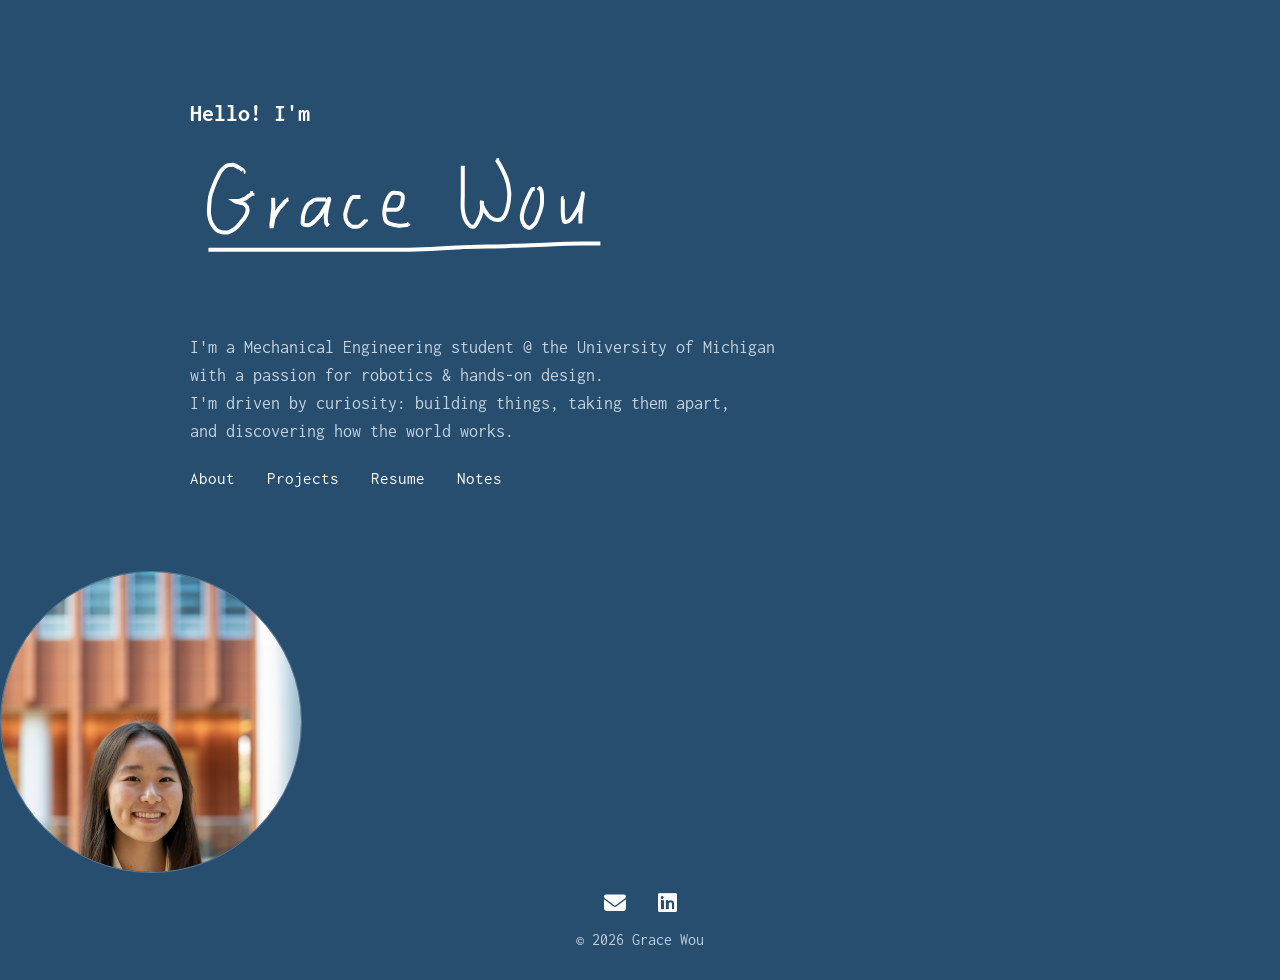
==== index.html @ b34b82ef "Update index.html" ====
<!DOCTYPE html>
<html lang="en">
<head>
  <meta charset="UTF-8">
  <meta name="viewport" content="width=device-width, initial-scale=1">
  <title>Grace Wou</title>
  <link rel="stylesheet" href="https://fonts.googleapis.com/css?family=Inconsolata">
  <link rel="stylesheet" href="https://cdnjs.cloudflare.com/ajax/libs/font-awesome/6.5.1/css/all.min.css">
  <link rel="stylesheet" href="style.css">
  <script>
  const navType = performance.getEntriesByType('navigation')[0]?.type;
  if (navType === 'reload') {
    sessionStorage.removeItem('introPlayed');
  }
  if (sessionStorage.getItem('introPlayed')) {
    document.documentElement.classList.add('skip-intro');
  }
</script>
  <link rel="icon" type="image/png" href="icon.png">
</head>
<body>

<div class="fade-content">

  <section class="page-section">

    <h1 class="typewriter" id="typewriter">Hello! I'm</h1>

<div class="hero-name" id="signature">
  <svg width="650" height="310" viewBox="40 30 650 310" xmlns="http://www.w3.org/2000/svg">
    <g>
      <path stroke-width="5" d="m381,56c0,1 0,2 0,5c0,4 0,8 0,13c0,6 0,12 0,18c0,6 -0.59122,13.0292 0,19c0.50244,5.0742 1.75531,10.132 4,14c1.80972,3.11848 3.85272,5.1731 5,6c1.814,1.30745 4.07611,1.38268 5,1c2.61313,-1.08239 3.19028,-3.88152 5,-7c2.24469,-3.868 3.49347,-6.87856 4,-10c0.32037,-1.97417 1,-4 1,-6c0,-2 0,-4 0,-6c0,-1 0,-2 0,-3c0,0 -0.68927,2.08025 0,5c1.0275,4.3525 4.11215,7.9183 7,12c2.08246,2.94335 5,5 8,6c3,1 7.21167,1.28588 10,-1c3.28101,-2.68979 5.47546,-7.86194 7,-14c1.46625,-5.9034 2.49622,-12.01761 2,-19c-0.50125,-7.05328 -2.35724,-15.25406 -5,-21c-2.43649,-5.2975 -4.75531,-10.132 -7,-14c-1.80972,-3.11848 -3,-4 -3,-5l-1,0" id="svg_15" stroke="#ffffff" fill="none"/>
      <path stroke-width="5" d="m471,85c0,0 -1,0 -1,0c-1,0 -1.07611,-0.38268 -2,0c-1.30655,0.5412 -2.32144,3.80901 -4,7c-2.50705,4.76599 -4.44839,9.80565 -6,14c-1.43048,3.867 -2.49347,7.87856 -3,11c-0.32037,1.97417 -0.32037,4.02583 0,6c0.50653,3.12144 1.69254,5.186 3,7c0.8269,1.14727 2.69345,2.4588 4,3c1.84775,0.76537 2.85272,0.8269 4,0c1.814,-1.30745 5.44839,-3.80565 7,-8c1.43048,-3.867 3.84723,-9.04132 5,-13c0.88412,-3.03616 2,-6 2,-10c0,-2 0,-5 0,-8c0,-3 0,-5 -1,-7c-1,-2 -1,-3 -2,-3c0,0 0,0 -1,0l-1,-1l0,0l0,0" id="svg_27" stroke="#ffffff" fill="none"/>
      <path stroke-width="5" d="m507,96c-1,0 -1,0 -1,1c0,1 0,3 0,4c0,2 0,3 0,5c0,3 0,6 0,9c0,3 0.48627,5.82375 1,8c0.22974,0.97325 0.29291,2.29289 1,3c0.70709,0.70711 2,0 3,0c1,0 3,-1 5,-3c2,-2 3.87769,-5.066 5,-7c1.80969,-3.11848 4.44843,-6.80565 6,-11c1.43048,-3.867 2.14429,-6.93414 3,-9c1.21014,-2.92156 1,-4 1,-5c0,-1 0,-1 0,1c0,4 -1.50732,9.02433 -2,14c-0.50244,5.0742 -1,10 -1,14c0,3 0,5 0,7l0,1l0,0" id="svg_28" stroke="#ffffff" fill="none"/>
      <polyline stroke-linecap="round" id="svg_29" points="834,144 834,144 " stroke="#000" fill="none"/>
      <path stroke-width="5" d="m107,64c0,0 0.38268,-0.07612 0,-1c-0.5412,-1.30656 -1.85273,-2.1731 -3,-3c-1.814,-1.30745 -3.186,-1.69255 -5,-3c-1.14727,-0.8269 -1.82375,-1.48626 -4,-2c-1.9465,-0.45951 -3,0 -5,0c-2,0 -4.186,0.69255 -6,2c-1.14727,0.8269 -3,3 -5,5c-2,2 -2.87766,5.066 -4,7c-1.80972,3.11848 -3.44841,6.80565 -5,11c-1.4305,3.867 -2.54863,6.76993 -4,11c-1.65482,4.82303 -1.49755,9.9258 -2,15c-0.39415,3.98053 -0.48055,9.03873 0,12c0.50654,3.12144 1.61065,7.15928 3,10c1.5841,3.23892 4,6 6,8c2,2 3.87856,2.49346 7,3c1.97417,0.32037 5.08025,0.68926 8,0c2.17625,-0.51374 5.37202,-2.38509 9,-5c3.44181,-2.48071 5.45049,-6.45049 8,-9c2.54951,-2.54951 4,-5 5,-7c1,-2 2,-4 2,-6c0,-2 0,-4 -1,-5c-1,-1 -1.85273,-2.1731 -3,-3c-1.814,-1.30745 -4.15224,-1.23463 -6,-2c-1.30656,-0.5412 -2.15224,-0.23463 -4,-1c-1.30656,-0.5412 -2,-1 -2,-1c0,0 1,0 3,0c2,0 3,0 5,-1c2,-1 4.07612,-1.61732 5,-2c1.30656,-0.5412 2.186,-1.69255 4,-3c1.14727,-0.8269 3,-2 4,-3l1,0l0,-1l1,0" id="svg_32" stroke="#ffffff" fill="none"/>
      <path stroke-width="5" d="m144,96c0,0 0,0 0,1c0,1 0,2 0,4c0,3 0.36655,6.02248 0,9c-0.50378,4.09222 -1,6 -1,9c0,3 -0.48626,5.82375 -1,8c-0.68926,2.91975 0,4 0,5c0,0 0,1 0,1c0,0 0,0 0,1c0,0 0,0 0,0c0,-1 0.48626,-2.82375 1,-5c0.68926,-2.91975 0.61065,-6.15928 2,-9c1.58411,-3.23892 3.11214,-5.9183 6,-10c2.08247,-2.94335 4.34619,-4.70546 6,-7c1.30745,-1.814 3,-4 4,-4l1,-1l1,0l0,0" id="svg_33" stroke="#ffffff" fill="none"/>
      <path stroke-width="5" d="m210,98c0,0 -1,0 -1,0c-1,0 -2,0 -4,0c-2,0 -3,0 -5,0c-1,0 -3.186,-0.30745 -5,1c-2.29454,1.65381 -5,3 -7,5c-1,1 -2,2 -3,4c-1,2 -1.84723,4.04132 -3,8c-0.88414,3.03616 -1,6 -1,8c0,2 -0.70711,4.29289 0,5c0.70711,0.70711 2,1 3,1c2,0 3.0535,0.4595 5,0c2.17625,-0.51374 5,-3 7,-5c3,-3 6.19028,-5.88152 8,-9c2.24469,-3.868 4.19028,-6.88152 6,-10c1.12234,-1.934 1.23463,-3.15224 2,-5c0.5412,-1.30656 0.29289,-2.29289 1,-3c0.70711,-0.70711 1,-1 1,0c0,1 -1,4 -2,8c-1,4 -1.49345,7.87856 -2,11c-0.64073,3.94835 0,6 0,8c0,2 0,3 1,4c1,1 1,1 2,2l0,0l0,0" id="svg_34" stroke="#ffffff" fill="none"/>
      <path stroke-width="5" d="m253,95c0,0 0,0 -1,0c-2,0 -3,0 -5,0c-1,0 -2.02675,-0.22975 -3,0c-2.17625,0.51374 -2.87766,2.066 -4,4c-1.80972,3.11848 -2.84723,6.04132 -4,10c-0.88414,3.03616 -2,6 -2,8c0,3 0.33749,6.31001 2,9c2.23048,3.60901 4.82375,5.48626 7,6c1.9465,0.4595 5.02582,0.32037 7,0c3.12144,-0.50654 5,-3 6,-4c2,-2 3,-3 4,-4l0,-1" id="svg_35" stroke="#ffffff" fill="none"/>
      <path stroke-width="5" d="m285,111c0,0 0,0 0,0c1,0 3,0 5,0c3,0 5,0 7,0c2,0 4,-1 5,-2c1,-1 2.49347,-2.87856 3,-6c0.32037,-1.97417 1,-4 1,-6c0,-2 0.58115,-3.41886 -1,-5c-1.58115,-1.58114 -4,-2 -6,-2c-2,0 -4.0535,-0.4595 -6,0c-2.17625,0.51374 -4.32144,3.80901 -6,7c-2.50705,4.76599 -3.49756,8.9258 -4,14c-0.39415,3.98053 -0.15277,8.04132 1,12c0.88414,3.03616 4,5 7,6c3,1 5.90779,1.49622 10,2c3.97003,0.48873 7,-1 10,-1l2,-1l1,-1l0,0" id="svg_36" stroke="#ffffff" fill="none"/>
      <path stroke-width="5" d="m63,161c0,0 1,0 11,0c12,0 29,0 51,0c26,0 56,0 86,0c30,0 59,0 88,0c28,0 50.96777,-1.45505 76,-3c22.978,-1.41817 45.00751,-0.83376 69,-2c18.00647,-0.87527 35.00757,-0.88521 51,-2c13.00684,-0.90668 24,-1 34,-1c9,0 16,0 20,0l3,0l1,0" id="svg_46" stroke="#ffffff" fill="none"/>
    </g>
  </svg>
</div>

    <p class="hero-subtitle">
      I'm a Mechanical Engineering student @ the University of Michigan<br>
      with a passion for robotics &amp; hands-on design.<br>
      I'm driven by curiosity: building things, taking them apart,<br>
      and discovering how the world works.
    </p>

    <nav class="hero-nav">
      <a href="index.html">About</a>
      <a href="projects.html">Projects</a>
      <a href="files/Grace_Wou_Resume.pdf" target="_blank">Resume</a>
      <a href="notes.html">Notes</a>
    </nav>

   </div>
   <img src="images/headshot.jpg" alt="Grace Wou" class="hero-photo">

  </section>

  <footer>
    <div class="social-links">
      <a href="mailto:gwou@umich.edu" aria-label="Email"><i class="fa-solid fa-envelope"></i></a>
      <a href="https://www.linkedin.com/in/gwou/" target="_blank" aria-label="LinkedIn"><i class="fa-brands fa-linkedin"></i></a>
    </div>
    <p>© 2026 Grace Wou</p>
  </footer>

</div>

<script>
  // Draw the handwritten signature, left to right, after the typewriter finishes
 window.addEventListener('load', () => {
  // Return visit: leave everything fully drawn, no animation
  if (sessionStorage.getItem('introPlayed')) return;

  const svgEl = document.querySelector('#signature svg');
  const allPaths = Array.from(svgEl.querySelectorAll('path'));
  const underline = svgEl.querySelector('#svg_46');
  const letterPaths = allPaths.filter(p => p.id !== 'svg_46');

  letterPaths.sort((a, b) => a.getBBox().x - b.getBBox().x);

  let delay = 1.5;
  letterPaths.forEach(path => {
    const length = path.getTotalLength();
    path.style.strokeDasharray = length;
    path.style.strokeDashoffset = length;
    path.style.animation = `draw 0.5s ease forwards`;
    path.style.animationDelay = `${delay}s`;
    delay += 0.25;
  });

  if (underline) {
    const length = underline.getTotalLength();
    underline.style.strokeDasharray = length;
    underline.style.strokeDashoffset = length;
    underline.style.animation = `draw 0.8s ease forwards`;
    underline.style.animationDelay = `${delay + 0.2}s`;
  }

  // Mark the intro as played
  sessionStorage.setItem('introPlayed', 'true');
});

  // Page transitions (nav excluded from fade)
  document.querySelectorAll('nav a, .project-row').forEach(link => {
    link.addEventListener('click', function (e) {
      const href = this.getAttribute('href');
      const isSameSite = href && !href.startsWith('http') && !href.startsWith('mailto') && !href.endsWith('.pdf') && this.target !== '_blank';
      if (!isSameSite) return;

      const fadeEl = document.querySelector('.fade-content');
      if (!fadeEl) { window.location.href = href; return; }

      e.preventDefault();
      fadeEl.classList.add('fade-out');
      setTimeout(() => { window.location.href = href; }, 600);
    });
  });
</script>

</body>
</html>
---- style.css ----
:root {
  --bg: #274d6f;
  --text: #ffffff;
  --text-dim: #c3d2de;
  --accent: #ffffff;
}

body, html {
  margin: 0;
  height: 100%;
  font-family: "Inconsolata", sans-serif;
  background-color: var(--bg);
  color: var(--text);
}

a {
  color: var(--text);
  text-decoration: none;   /* removes underline from all links */
}

a:hover {
  opacity: 0.8;
}

body {
  animation: fadeIn 0.15s ease-in-out;
}

@keyframes fadeIn {
  from { opacity: 0; }
  to { opacity: 1; }
}

body.fade-out {
  animation: fadeOut 0.15s ease-in-out forwards;
}

@keyframes fadeOut {
  to { opacity: 0; }
}

/* ---------- Hero layout (index.html) ---------- */

.hero {
  display: flex;
  flex-wrap: wrap;
  align-items: center;
  justify-content: space-between;
  gap: 40px;
  min-height: 80vh;
  padding: 20px 80px;
  box-sizing: border-box;
}

.hero-left {
  max-width: 600px;
}

.hero-greeting {
  font-size: 2rem;
  margin: 0 0 8px 0;
}

/* "Hello! I'm" typewriter line */
.typewriter {
  font-family: "Inconsolata", monospace;
  display: inline-block;
  overflow: hidden;
  white-space: nowrap;
  border-right: 3px solid var(--text);
  width: 0;
  margin: 80px 0 8px 0;
  animation:
    typing 1.5s steps(10) forwards,
    blink 0.75s step-end 2,
    hide-cursor 0.1s linear 1.25s forwards;
}

@keyframes typing {
  to { width: 14ch; }
}

@keyframes blink {
  50% { border-color: transparent; }
}

@keyframes hide-cursor {
  to { border-right-color: transparent; }
}

/* Handwritten name image */
.hero-name {
  margin: 8px 0 0;
}

.hero-name svg {
  width: 100%;
  max-width: 520px;
  height: auto;
  display: block;
}

@keyframes draw {
  to { stroke-dashoffset: 0; }
}

@keyframes reveal {
  to { clip-path: inset(0 0 0 0); }
}

.hero-subtitle {
  color: var(--text-dim);
  font-size: 1.1rem;
  line-height: 1.6;
  margin: -60px 0 24px;
}

/* Inline nav links */
.hero-nav {
  display: flex;
  gap: 32px;
  flex-wrap: wrap;
  margin: 8px 0 24px;
}

.hero-nav a {
  font-size: 1.05rem;
}

.hero-nav a:hover {
  text-decoration: underline;
}

.hero-message {
  color: var(--text-dim);
  font-style: italic;
}

.hero-right {
  display: flex;
  flex-direction: column;
  align-items: center;
  gap: 16px;
}

.hero-photo {
  width: 300px;
  height: 300px;               /* must equal width for a true circle */
  border-radius: 50%;
  object-fit: cover;
  object-position: center top; /* keeps your face from getting cropped */
  border: 1px solid rgba(255, 255, 255, 0.25);
  flex-shrink: 0;
}

/* ---------- Back link (all non-home pages) ---------- */

.back-link {
  display: inline-flex;
  align-items: center;
  gap: 12px;
  margin-bottom: 40px;
}

.back-arrow {
  font-size: 1.6rem;
  color: var(--text-dim);
  transition: transform 0.2s ease;
}

.back-link:hover .back-arrow {
  transform: translateX(-4px);
}

.back-name {
  font-size: 1.6rem;
  padding-bottom: 2px;
  border-bottom: 2px solid var(--text);
}

/* Use this if you swap the text for your handwritten name image */
.back-name-img {
  height: 48px;
  width: auto;
  display: block;
}

.page-title {
  font-size: 2rem;
  font-weight: normal;
  margin: 0 0 24px;
}

.page-section {
  padding: 20px 80px 60px;
  max-width: 900px;
  margin: 0 auto;
}

/* ---------- Projects list ---------- */

.project-row {
  display: flex;
  align-items: flex-start;
  gap: 24px;
  color: inherit;
  padding: 24px 0;
}

.project-image {
  flex: 0 0 220px;
}

.project-image img {
  width: 100%;
  height: auto;
  display: block;
}

.project-text h4 {
  margin: 0 0 8px 0;
  color: var(--text);
}

.project-text p {
  color: var(--text-dim);
}

.project-divider {
  border: none;
  border-top: 1px solid rgba(255,255,255,0.2);
  margin: 0;
}

/* ---------- Resume page ---------- */

.resume-frame {
  width: 100%;
  height: 90vh;
  border: none;
}

/* ---------- Footer ---------- */

footer {
  text-align: center;
  padding: 16px;
  color: var(--text-dim);
}

.social-links a {
  color: var(--text);
  font-size: 22px;
  margin: 0 12px;
}

@media (max-width: 800px) {
  .hero {
    padding: 40px 14px;
    flex-direction: column;
    text-align: center;
  }
  .hero-nav {
    justify-content: center;
  }
  .page-section {
    padding-left: 24px;
    padding-right: 24px;
  }
}

@view-transition {
  navigation: auto;
}

/* Skip intro animations on return visits */
.skip-intro body {
  animation: none;
}

.skip-intro .typewriter {
  animation: none;
  width: 14ch;
  border-right-color: transparent;
}
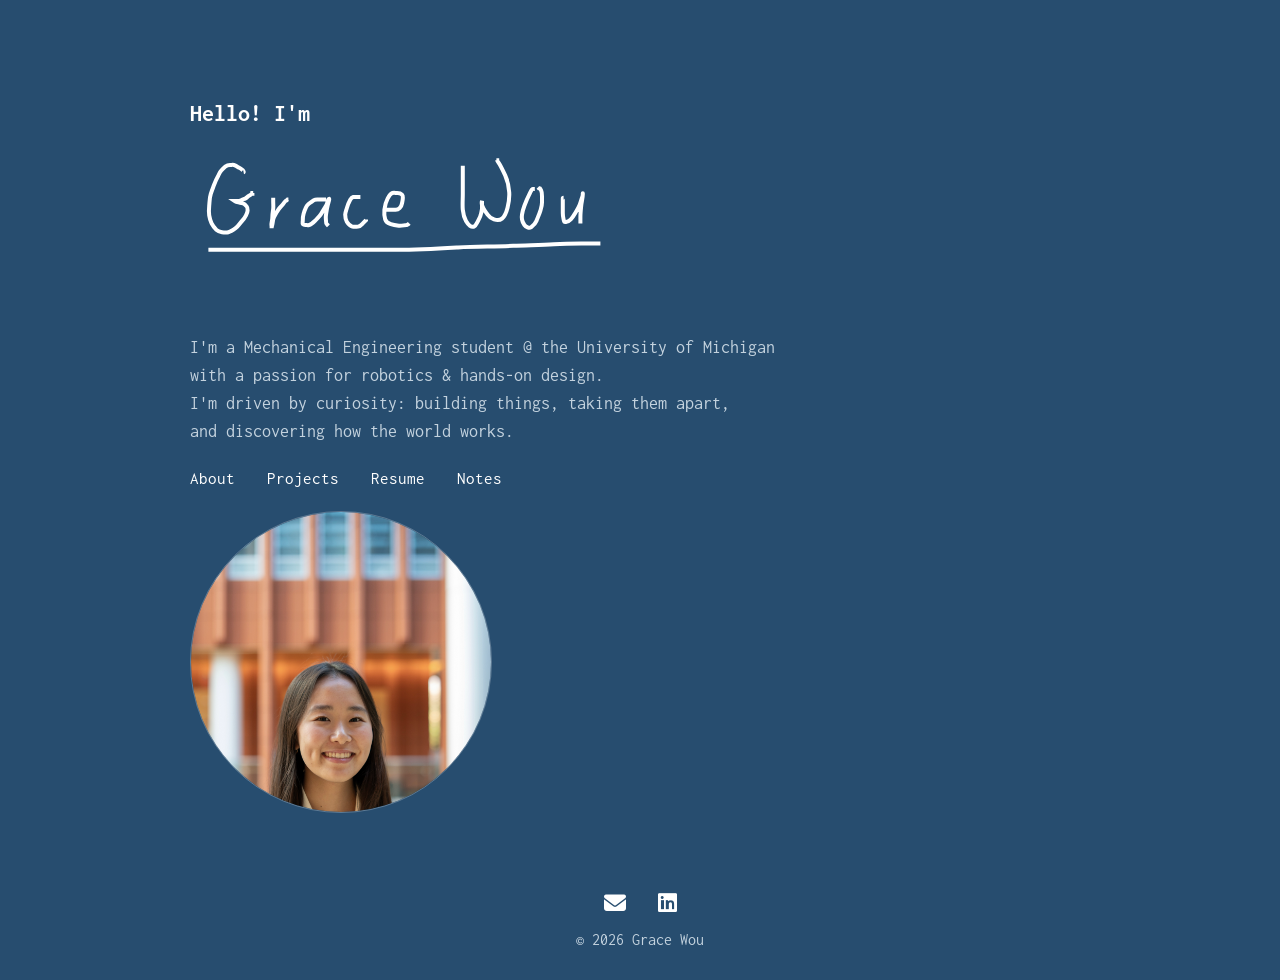
==== commit 3fca16d9: "Update index.html" ====
--- a/index.html
+++ b/index.html
@@ -8,57 +8,60 @@
   <link rel="stylesheet" href="https://cdnjs.cloudflare.com/ajax/libs/font-awesome/6.5.1/css/all.min.css">
   <link rel="stylesheet" href="style.css">
   <script>
-  const navType = performance.getEntriesByType('navigation')[0]?.type;
-  if (navType === 'reload') {
-    sessionStorage.removeItem('introPlayed');
-  }
-  if (sessionStorage.getItem('introPlayed')) {
-    document.documentElement.classList.add('skip-intro');
-  }
-</script>
+    const navType = performance.getEntriesByType('navigation')[0]?.type;
+    if (navType === 'reload') {
+      sessionStorage.removeItem('introPlayed');
+    }
+    if (sessionStorage.getItem('introPlayed')) {
+      document.documentElement.classList.add('skip-intro');
+    }
+  </script>
   <link rel="icon" type="image/png" href="icon.png">
 </head>
 <body>
 
 <div class="fade-content">
 
-  <section class="page-section">
+  <section class="page-section home-section">
 
-    <h1 class="typewriter" id="typewriter">Hello! I'm</h1>
+    <div class="home-left">
 
-<div class="hero-name" id="signature">
-  <svg width="650" height="310" viewBox="40 30 650 310" xmlns="http://www.w3.org/2000/svg">
-    <g>
-      <path stroke-width="5" d="m381,56c0,1 0,2 0,5c0,4 0,8 0,13c0,6 0,12 0,18c0,6 -0.59122,13.0292 0,19c0.50244,5.0742 1.75531,10.132 4,14c1.80972,3.11848 3.85272,5.1731 5,6c1.814,1.30745 4.07611,1.38268 5,1c2.61313,-1.08239 3.19028,-3.88152 5,-7c2.24469,-3.868 3.49347,-6.87856 4,-10c0.32037,-1.97417 1,-4 1,-6c0,-2 0,-4 0,-6c0,-1 0,-2 0,-3c0,0 -0.68927,2.08025 0,5c1.0275,4.3525 4.11215,7.9183 7,12c2.08246,2.94335 5,5 8,6c3,1 7.21167,1.28588 10,-1c3.28101,-2.68979 5.47546,-7.86194 7,-14c1.46625,-5.9034 2.49622,-12.01761 2,-19c-0.50125,-7.05328 -2.35724,-15.25406 -5,-21c-2.43649,-5.2975 -4.75531,-10.132 -7,-14c-1.80972,-3.11848 -3,-4 -3,-5l-1,0" id="svg_15" stroke="#ffffff" fill="none"/>
-      <path stroke-width="5" d="m471,85c0,0 -1,0 -1,0c-1,0 -1.07611,-0.38268 -2,0c-1.30655,0.5412 -2.32144,3.80901 -4,7c-2.50705,4.76599 -4.44839,9.80565 -6,14c-1.43048,3.867 -2.49347,7.87856 -3,11c-0.32037,1.97417 -0.32037,4.02583 0,6c0.50653,3.12144 1.69254,5.186 3,7c0.8269,1.14727 2.69345,2.4588 4,3c1.84775,0.76537 2.85272,0.8269 4,0c1.814,-1.30745 5.44839,-3.80565 7,-8c1.43048,-3.867 3.84723,-9.04132 5,-13c0.88412,-3.03616 2,-6 2,-10c0,-2 0,-5 0,-8c0,-3 0,-5 -1,-7c-1,-2 -1,-3 -2,-3c0,0 0,0 -1,0l-1,-1l0,0l0,0" id="svg_27" stroke="#ffffff" fill="none"/>
-      <path stroke-width="5" d="m507,96c-1,0 -1,0 -1,1c0,1 0,3 0,4c0,2 0,3 0,5c0,3 0,6 0,9c0,3 0.48627,5.82375 1,8c0.22974,0.97325 0.29291,2.29289 1,3c0.70709,0.70711 2,0 3,0c1,0 3,-1 5,-3c2,-2 3.87769,-5.066 5,-7c1.80969,-3.11848 4.44843,-6.80565 6,-11c1.43048,-3.867 2.14429,-6.93414 3,-9c1.21014,-2.92156 1,-4 1,-5c0,-1 0,-1 0,1c0,4 -1.50732,9.02433 -2,14c-0.50244,5.0742 -1,10 -1,14c0,3 0,5 0,7l0,1l0,0" id="svg_28" stroke="#ffffff" fill="none"/>
-      <polyline stroke-linecap="round" id="svg_29" points="834,144 834,144 " stroke="#000" fill="none"/>
-      <path stroke-width="5" d="m107,64c0,0 0.38268,-0.07612 0,-1c-0.5412,-1.30656 -1.85273,-2.1731 -3,-3c-1.814,-1.30745 -3.186,-1.69255 -5,-3c-1.14727,-0.8269 -1.82375,-1.48626 -4,-2c-1.9465,-0.45951 -3,0 -5,0c-2,0 -4.186,0.69255 -6,2c-1.14727,0.8269 -3,3 -5,5c-2,2 -2.87766,5.066 -4,7c-1.80972,3.11848 -3.44841,6.80565 -5,11c-1.4305,3.867 -2.54863,6.76993 -4,11c-1.65482,4.82303 -1.49755,9.9258 -2,15c-0.39415,3.98053 -0.48055,9.03873 0,12c0.50654,3.12144 1.61065,7.15928 3,10c1.5841,3.23892 4,6 6,8c2,2 3.87856,2.49346 7,3c1.97417,0.32037 5.08025,0.68926 8,0c2.17625,-0.51374 5.37202,-2.38509 9,-5c3.44181,-2.48071 5.45049,-6.45049 8,-9c2.54951,-2.54951 4,-5 5,-7c1,-2 2,-4 2,-6c0,-2 0,-4 -1,-5c-1,-1 -1.85273,-2.1731 -3,-3c-1.814,-1.30745 -4.15224,-1.23463 -6,-2c-1.30656,-0.5412 -2.15224,-0.23463 -4,-1c-1.30656,-0.5412 -2,-1 -2,-1c0,0 1,0 3,0c2,0 3,0 5,-1c2,-1 4.07612,-1.61732 5,-2c1.30656,-0.5412 2.186,-1.69255 4,-3c1.14727,-0.8269 3,-2 4,-3l1,0l0,-1l1,0" id="svg_32" stroke="#ffffff" fill="none"/>
-      <path stroke-width="5" d="m144,96c0,0 0,0 0,1c0,1 0,2 0,4c0,3 0.36655,6.02248 0,9c-0.50378,4.09222 -1,6 -1,9c0,3 -0.48626,5.82375 -1,8c-0.68926,2.91975 0,4 0,5c0,0 0,1 0,1c0,0 0,0 0,1c0,0 0,0 0,0c0,-1 0.48626,-2.82375 1,-5c0.68926,-2.91975 0.61065,-6.15928 2,-9c1.58411,-3.23892 3.11214,-5.9183 6,-10c2.08247,-2.94335 4.34619,-4.70546 6,-7c1.30745,-1.814 3,-4 4,-4l1,-1l1,0l0,0" id="svg_33" stroke="#ffffff" fill="none"/>
-      <path stroke-width="5" d="m210,98c0,0 -1,0 -1,0c-1,0 -2,0 -4,0c-2,0 -3,0 -5,0c-1,0 -3.186,-0.30745 -5,1c-2.29454,1.65381 -5,3 -7,5c-1,1 -2,2 -3,4c-1,2 -1.84723,4.04132 -3,8c-0.88414,3.03616 -1,6 -1,8c0,2 -0.70711,4.29289 0,5c0.70711,0.70711 2,1 3,1c2,0 3.0535,0.4595 5,0c2.17625,-0.51374 5,-3 7,-5c3,-3 6.19028,-5.88152 8,-9c2.24469,-3.868 4.19028,-6.88152 6,-10c1.12234,-1.934 1.23463,-3.15224 2,-5c0.5412,-1.30656 0.29289,-2.29289 1,-3c0.70711,-0.70711 1,-1 1,0c0,1 -1,4 -2,8c-1,4 -1.49345,7.87856 -2,11c-0.64073,3.94835 0,6 0,8c0,2 0,3 1,4c1,1 1,1 2,2l0,0l0,0" id="svg_34" stroke="#ffffff" fill="none"/>
-      <path stroke-width="5" d="m253,95c0,0 0,0 -1,0c-2,0 -3,0 -5,0c-1,0 -2.02675,-0.22975 -3,0c-2.17625,0.51374 -2.87766,2.066 -4,4c-1.80972,3.11848 -2.84723,6.04132 -4,10c-0.88414,3.03616 -2,6 -2,8c0,3 0.33749,6.31001 2,9c2.23048,3.60901 4.82375,5.48626 7,6c1.9465,0.4595 5.02582,0.32037 7,0c3.12144,-0.50654 5,-3 6,-4c2,-2 3,-3 4,-4l0,-1" id="svg_35" stroke="#ffffff" fill="none"/>
-      <path stroke-width="5" d="m285,111c0,0 0,0 0,0c1,0 3,0 5,0c3,0 5,0 7,0c2,0 4,-1 5,-2c1,-1 2.49347,-2.87856 3,-6c0.32037,-1.97417 1,-4 1,-6c0,-2 0.58115,-3.41886 -1,-5c-1.58115,-1.58114 -4,-2 -6,-2c-2,0 -4.0535,-0.4595 -6,0c-2.17625,0.51374 -4.32144,3.80901 -6,7c-2.50705,4.76599 -3.49756,8.9258 -4,14c-0.39415,3.98053 -0.15277,8.04132 1,12c0.88414,3.03616 4,5 7,6c3,1 5.90779,1.49622 10,2c3.97003,0.48873 7,-1 10,-1l2,-1l1,-1l0,0" id="svg_36" stroke="#ffffff" fill="none"/>
-      <path stroke-width="5" d="m63,161c0,0 1,0 11,0c12,0 29,0 51,0c26,0 56,0 86,0c30,0 59,0 88,0c28,0 50.96777,-1.45505 76,-3c22.978,-1.41817 45.00751,-0.83376 69,-2c18.00647,-0.87527 35.00757,-0.88521 51,-2c13.00684,-0.90668 24,-1 34,-1c9,0 16,0 20,0l3,0l1,0" id="svg_46" stroke="#ffffff" fill="none"/>
-    </g>
-  </svg>
-</div>
+      <h1 class="typewriter" id="typewriter">Hello! I'm</h1>
 
-    <p class="hero-subtitle">
-      I'm a Mechanical Engineering student @ the University of Michigan<br>
-      with a passion for robotics &amp; hands-on design.<br>
-      I'm driven by curiosity: building things, taking them apart,<br>
-      and discovering how the world works.
-    </p>
+      <div class="hero-name" id="signature">
+        <svg width="650" height="310" viewBox="40 30 650 310" xmlns="http://www.w3.org/2000/svg">
+          <g>
+            <path stroke-width="5" d="m381,56c0,1 0,2 0,5c0,4 0,8 0,13c0,6 0,12 0,18c0,6 -0.59122,13.0292 0,19c0.50244,5.0742 1.75531,10.132 4,14c1.80972,3.11848 3.85272,5.1731 5,6c1.814,1.30745 4.07611,1.38268 5,1c2.61313,-1.08239 3.19028,-3.88152 5,-7c2.24469,-3.868 3.49347,-6.87856 4,-10c0.32037,-1.97417 1,-4 1,-6c0,-2 0,-4 0,-6c0,-1 0,-2 0,-3c0,0 -0.68927,2.08025 0,5c1.0275,4.3525 4.11215,7.9183 7,12c2.08246,2.94335 5,5 8,6c3,1 7.21167,1.28588 10,-1c3.28101,-2.68979 5.47546,-7.86194 7,-14c1.46625,-5.9034 2.49622,-12.01761 2,-19c-0.50125,-7.05328 -2.35724,-15.25406 -5,-21c-2.43649,-5.2975 -4.75531,-10.132 -7,-14c-1.80972,-3.11848 -3,-4 -3,-5l-1,0" id="svg_15" stroke="#ffffff" fill="none"/>
+            <path stroke-width="5" d="m471,85c0,0 -1,0 -1,0c-1,0 -1.07611,-0.38268 -2,0c-1.30655,0.5412 -2.32144,3.80901 -4,7c-2.50705,4.76599 -4.44839,9.80565 -6,14c-1.43048,3.867 -2.49347,7.87856 -3,11c-0.32037,1.97417 -0.32037,4.02583 0,6c0.50653,3.12144 1.69254,5.186 3,7c0.8269,1.14727 2.69345,2.4588 4,3c1.84775,0.76537 2.85272,0.8269 4,0c1.814,-1.30745 5.44839,-3.80565 7,-8c1.43048,-3.867 3.84723,-9.04132 5,-13c0.88412,-3.03616 2,-6 2,-10c0,-2 0,-5 0,-8c0,-3 0,-5 -1,-7c-1,-2 -1,-3 -2,-3c0,0 0,0 -1,0l-1,-1l0,0l0,0" id="svg_27" stroke="#ffffff" fill="none"/>
+            <path stroke-width="5" d="m507,96c-1,0 -1,0 -1,1c0,1 0,3 0,4c0,2 0,3 0,5c0,3 0,6 0,9c0,3 0.48627,5.82375 1,8c0.22974,0.97325 0.29291,2.29289 1,3c0.70709,0.70711 2,0 3,0c1,0 3,-1 5,-3c2,-2 3.87769,-5.066 5,-7c1.80969,-3.11848 4.44843,-6.80565 6,-11c1.43048,-3.867 2.14429,-6.93414 3,-9c1.21014,-2.92156 1,-4 1,-5c0,-1 0,-1 0,1c0,4 -1.50732,9.02433 -2,14c-0.50244,5.0742 -1,10 -1,14c0,3 0,5 0,7l0,1l0,0" id="svg_28" stroke="#ffffff" fill="none"/>
+            <polyline stroke-linecap="round" id="svg_29" points="834,144 834,144 " stroke="#000" fill="none"/>
+            <path stroke-width="5" d="m107,64c0,0 0.38268,-0.07612 0,-1c-0.5412,-1.30656 -1.85273,-2.1731 -3,-3c-1.814,-1.30745 -3.186,-1.69255 -5,-3c-1.14727,-0.8269 -1.82375,-1.48626 -4,-2c-1.9465,-0.45951 -3,0 -5,0c-2,0 -4.186,0.69255 -6,2c-1.14727,0.8269 -3,3 -5,5c-2,2 -2.87766,5.066 -4,7c-1.80972,3.11848 -3.44841,6.80565 -5,11c-1.4305,3.867 -2.54863,6.76993 -4,11c-1.65482,4.82303 -1.49755,9.9258 -2,15c-0.39415,3.98053 -0.48055,9.03873 0,12c0.50654,3.12144 1.61065,7.15928 3,10c1.5841,3.23892 4,6 6,8c2,2 3.87856,2.49346 7,3c1.97417,0.32037 5.08025,0.68926 8,0c2.17625,-0.51374 5.37202,-2.38509 9,-5c3.44181,-2.48071 5.45049,-6.45049 8,-9c2.54951,-2.54951 4,-5 5,-7c1,-2 2,-4 2,-6c0,-2 0,-4 -1,-5c-1,-1 -1.85273,-2.1731 -3,-3c-1.814,-1.30745 -4.15224,-1.23463 -6,-2c-1.30656,-0.5412 -2.15224,-0.23463 -4,-1c-1.30656,-0.5412 -2,-1 -2,-1c0,0 1,0 3,0c2,0 3,0 5,-1c2,-1 4.07612,-1.61732 5,-2c1.30656,-0.5412 2.186,-1.69255 4,-3c1.14727,-0.8269 3,-2 4,-3l1,0l0,-1l1,0" id="svg_32" stroke="#ffffff" fill="none"/>
+            <path stroke-width="5" d="m144,96c0,0 0,0 0,1c0,1 0,2 0,4c0,3 0.36655,6.02248 0,9c-0.50378,4.09222 -1,6 -1,9c0,3 -0.48626,5.82375 -1,8c-0.68926,2.91975 0,4 0,5c0,0 0,1 0,1c0,0 0,0 0,1c0,0 0,0 0,0c0,-1 0.48626,-2.82375 1,-5c0.68926,-2.91975 0.61065,-6.15928 2,-9c1.58411,-3.23892 3.11214,-5.9183 6,-10c2.08247,-2.94335 4.34619,-4.70546 6,-7c1.30745,-1.814 3,-4 4,-4l1,-1l1,0l0,0" id="svg_33" stroke="#ffffff" fill="none"/>
+            <path stroke-width="5" d="m210,98c0,0 -1,0 -1,0c-1,0 -2,0 -4,0c-2,0 -3,0 -5,0c-1,0 -3.186,-0.30745 -5,1c-2.29454,1.65381 -5,3 -7,5c-1,1 -2,2 -3,4c-1,2 -1.84723,4.04132 -3,8c-0.88414,3.03616 -1,6 -1,8c0,2 -0.70711,4.29289 0,5c0.70711,0.70711 2,1 3,1c2,0 3.0535,0.4595 5,0c2.17625,-0.51374 5,-3 7,-5c3,-3 6.19028,-5.88152 8,-9c2.24469,-3.868 4.19028,-6.88152 6,-10c1.12234,-1.934 1.23463,-3.15224 2,-5c0.5412,-1.30656 0.29289,-2.29289 1,-3c0.70711,-0.70711 1,-1 1,0c0,1 -1,4 -2,8c-1,4 -1.49345,7.87856 -2,11c-0.64073,3.94835 0,6 0,8c0,2 0,3 1,4c1,1 1,1 2,2l0,0l0,0" id="svg_34" stroke="#ffffff" fill="none"/>
+            <path stroke-width="5" d="m253,95c0,0 0,0 -1,0c-2,0 -3,0 -5,0c-1,0 -2.02675,-0.22975 -3,0c-2.17625,0.51374 -2.87766,2.066 -4,4c-1.80972,3.11848 -2.84723,6.04132 -4,10c-0.88414,3.03616 -2,6 -2,8c0,3 0.33749,6.31001 2,9c2.23048,3.60901 4.82375,5.48626 7,6c1.9465,0.4595 5.02582,0.32037 7,0c3.12144,-0.50654 5,-3 6,-4c2,-2 3,-3 4,-4l0,-1" id="svg_35" stroke="#ffffff" fill="none"/>
+            <path stroke-width="5" d="m285,111c0,0 0,0 0,0c1,0 3,0 5,0c3,0 5,0 7,0c2,0 4,-1 5,-2c1,-1 2.49347,-2.87856 3,-6c0.32037,-1.97417 1,-4 1,-6c0,-2 0.58115,-3.41886 -1,-5c-1.58115,-1.58114 -4,-2 -6,-2c-2,0 -4.0535,-0.4595 -6,0c-2.17625,0.51374 -4.32144,3.80901 -6,7c-2.50705,4.76599 -3.49756,8.9258 -4,14c-0.39415,3.98053 -0.15277,8.04132 1,12c0.88414,3.03616 4,5 7,6c3,1 5.90779,1.49622 10,2c3.97003,0.48873 7,-1 10,-1l2,-1l1,-1l0,0" id="svg_36" stroke="#ffffff" fill="none"/>
+            <path stroke-width="5" d="m63,161c0,0 1,0 11,0c12,0 29,0 51,0c26,0 56,0 86,0c30,0 59,0 88,0c28,0 50.96777,-1.45505 76,-3c22.978,-1.41817 45.00751,-0.83376 69,-2c18.00647,-0.87527 35.00757,-0.88521 51,-2c13.00684,-0.90668 24,-1 34,-1c9,0 16,0 20,0l3,0l1,0" id="svg_46" stroke="#ffffff" fill="none"/>
+          </g>
+        </svg>
+      </div>
 
-    <nav class="hero-nav">
-      <a href="index.html">About</a>
-      <a href="projects.html">Projects</a>
-      <a href="files/Grace_Wou_Resume.pdf" target="_blank">Resume</a>
-      <a href="notes.html">Notes</a>
-    </nav>
+      <p class="hero-subtitle">
+        I'm a Mechanical Engineering student @ the University of Michigan<br>
+        with a passion for robotics &amp; hands-on design.<br>
+        I'm driven by curiosity: building things, taking them apart,<br>
+        and discovering how the world works.
+      </p>
 
-   </div>
-   <img src="images/headshot.jpg" alt="Grace Wou" class="hero-photo">
+      <nav class="hero-nav">
+        <a href="index.html">About</a>
+        <a href="projects.html">Projects</a>
+        <a href="files/Grace_Wou_Resume.pdf" target="_blank">Resume</a>
+        <a href="notes.html">Notes</a>
+      </nav>
+
+    </div>
+
+    <img src="images/headshot.jpg" alt="Grace Wou" class="hero-photo">
 
   </section>
 
@@ -74,38 +77,38 @@
 
 <script>
   // Draw the handwritten signature, left to right, after the typewriter finishes
- window.addEventListener('load', () => {
-  // Return visit: leave everything fully drawn, no animation
-  if (sessionStorage.getItem('introPlayed')) return;
+  window.addEventListener('load', () => {
+    // Return visit: leave everything fully drawn, no animation
+    if (sessionStorage.getItem('introPlayed')) return;
 
-  const svgEl = document.querySelector('#signature svg');
-  const allPaths = Array.from(svgEl.querySelectorAll('path'));
-  const underline = svgEl.querySelector('#svg_46');
-  const letterPaths = allPaths.filter(p => p.id !== 'svg_46');
+    const svgEl = document.querySelector('#signature svg');
+    const allPaths = Array.from(svgEl.querySelectorAll('path'));
+    const underline = svgEl.querySelector('#svg_46');
+    const letterPaths = allPaths.filter(p => p.id !== 'svg_46');
 
-  letterPaths.sort((a, b) => a.getBBox().x - b.getBBox().x);
+    letterPaths.sort((a, b) => a.getBBox().x - b.getBBox().x);
 
-  let delay = 1.5;
-  letterPaths.forEach(path => {
-    const length = path.getTotalLength();
-    path.style.strokeDasharray = length;
-    path.style.strokeDashoffset = length;
-    path.style.animation = `draw 0.5s ease forwards`;
-    path.style.animationDelay = `${delay}s`;
-    delay += 0.25;
+    let delay = 1.5;
+    letterPaths.forEach(path => {
+      const length = path.getTotalLength();
+      path.style.strokeDasharray = length;
+      path.style.strokeDashoffset = length;
+      path.style.animation = `draw 0.5s ease forwards`;
+      path.style.animationDelay = `${delay}s`;
+      delay += 0.25;
+    });
+
+    if (underline) {
+      const length = underline.getTotalLength();
+      underline.style.strokeDasharray = length;
+      underline.style.strokeDashoffset = length;
+      underline.style.animation = `draw 0.8s ease forwards`;
+      underline.style.animationDelay = `${delay + 0.2}s`;
+    }
+
+    // Mark the intro as played
+    sessionStorage.setItem('introPlayed', 'true');
   });
-
-  if (underline) {
-    const length = underline.getTotalLength();
-    underline.style.strokeDasharray = length;
-    underline.style.strokeDashoffset = length;
-    underline.style.animation = `draw 0.8s ease forwards`;
-    underline.style.animationDelay = `${delay + 0.2}s`;
-  }
-
-  // Mark the intro as played
-  sessionStorage.setItem('introPlayed', 'true');
-});
 
   // Page transitions (nav excluded from fade)
   document.querySelectorAll('nav a, .project-row').forEach(link => {
@@ -119,7 +122,7 @@
 
       e.preventDefault();
       fadeEl.classList.add('fade-out');
-      setTimeout(() => { window.location.href = href; }, 600);
+      setTimeout(() => { window.location.href = href; }, 150);
     });
   });
 </script>
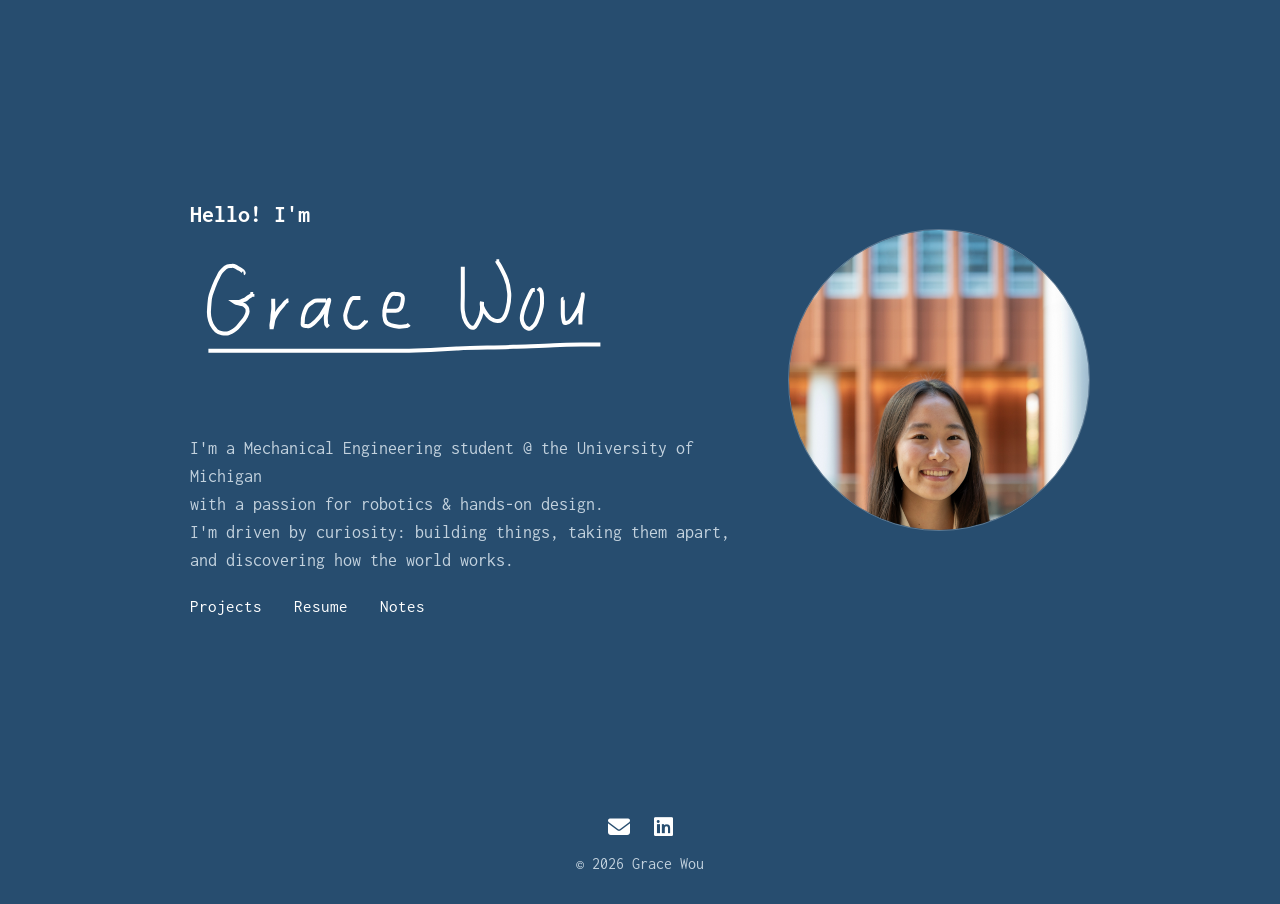
==== commit d23fcb52: "Update index.html" ====
--- a/index.html
+++ b/index.html
@@ -53,7 +53,6 @@
       </p>
 
       <nav class="hero-nav">
-        <a href="index.html">About</a>
         <a href="projects.html">Projects</a>
         <a href="files/Grace_Wou_Resume.pdf" target="_blank">Resume</a>
         <a href="notes.html">Notes</a>
--- a/style.css
+++ b/style.css
@@ -143,6 +143,20 @@
   gap: 16px;
 }
 
+.home-section {
+  display: flex;
+  align-items: center;
+  justify-content: space-between;
+  gap: 48px;
+  max-width: 1100px;
+  min-height: 80vh;
+}
+
+.home-left {
+  flex: 1;
+  min-width: 0;
+}
+
 .hero-photo {
   width: 300px;
   height: 300px;               /* must equal width for a true circle */
@@ -251,7 +265,7 @@
 .social-links a {
   color: var(--text);
   font-size: 22px;
-  margin: 0 12px;
+  margin: 0 8px;
 }
 
 @media (max-width: 800px) {
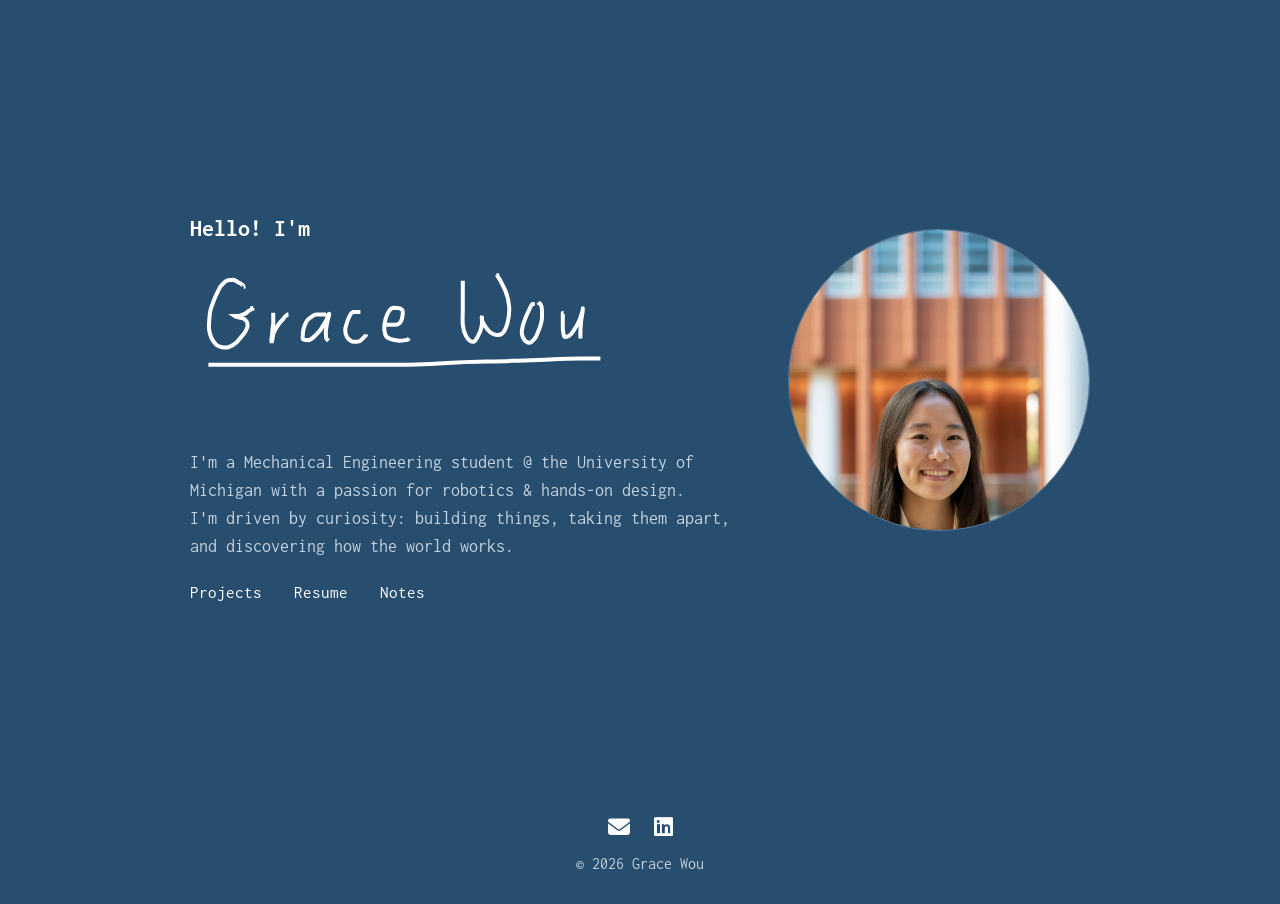
==== commit 3352e64e: "Update index.html" ====
--- a/index.html
+++ b/index.html
@@ -46,8 +46,7 @@
       </div>
 
       <p class="hero-subtitle">
-        I'm a Mechanical Engineering student @ the University of Michigan<br>
-        with a passion for robotics &amp; hands-on design.<br>
+        I'm a Mechanical Engineering student @ the University of Michigan with a passion for robotics &amp; hands-on design.<br>
         I'm driven by curiosity: building things, taking them apart,<br>
         and discovering how the world works.
       </p>
@@ -60,7 +59,7 @@
 
     </div>
 
-    <img src="images/headshot.jpg" alt="Grace Wou" class="hero-photo">
+    <img src="/images/headshot.jpg" alt="Grace Wou" class="hero-photo">
 
   </section>
 
--- a/style.css
+++ b/style.css
@@ -297,3 +297,127 @@
   width: 14ch;
   border-right-color: transparent;
 }
+
+/* ---------- Design challenge section ---------- */
+
+.design-challenge {
+  text-align: center;
+  max-width: 720px;
+  margin: 80px auto;
+}
+
+.design-challenge h2 {
+  font-size: clamp(2.8rem, 8vw, 5rem);  /* big, scales down on phones */
+  font-weight: 800;
+  line-height: 1.05;
+  letter-spacing: -0.02em;
+  margin: 0 0 32px;
+}
+
+.design-challenge p {
+  color: var(--text-dim);
+  font-size: 1.15rem;
+  line-height: 1.7;
+  margin: 0 0 20px;
+}
+
+.challenge-tasks {
+  list-style: none;
+  padding: 0;
+  margin: 0;
+}
+
+.challenge-tasks li {
+  color: var(--text);
+  font-size: 1.15rem;
+  line-height: 1.7;
+  margin-bottom: 12px;
+}
+
+.challenge-tasks li::before {
+  content: "– ";   /* matches the dash style in your inspo */
+}
+
+/* ---------- Key skills ---------- */
+
+.key-skills {
+  text-align: center;
+  max-width: 720px;
+  margin: 0 auto 80px;
+}
+
+.key-skills h3 {
+  font-size: 1.1rem;
+  font-weight: 800;
+  text-transform: uppercase;
+  letter-spacing: 0.12em;
+  color: var(--text-dim);
+  margin: 0 0 12px;
+}
+
+.key-skills p {
+  font-size: 1.15rem;
+  line-height: 1.8;
+  margin: 0;
+}
+
+/* ---------- Picture sections ---------- */
+
+.project-section {
+  max-width: 900px;
+  margin: 0 auto 80px;
+}
+
+.project-section h3 {
+  font-size: 1.8rem;
+  font-weight: 800;
+  margin: 0 0 8px;
+}
+
+.project-section > p {
+  color: var(--text-dim);
+  font-size: 1.1rem;
+  line-height: 1.7;
+  margin: 0 0 24px;
+}
+
+.image-grid {
+  display: grid;
+  grid-template-columns: repeat(auto-fit, minmax(280px, 1fr));
+  gap: 24px;
+}
+
+.image-grid figure {
+  margin: 0;
+}
+
+.image-grid img {
+  width: 100%;
+  height: auto;
+  display: block;
+  border-radius: 8px;
+  border: 1px solid rgba(255, 255, 255, 0.2);
+}
+
+.image-grid figcaption {
+  color: var(--text-dim);
+  font-size: 0.95rem;
+  margin-top: 8px;
+  text-align: center;
+}
+
+/* ---------- Personal contributions ---------- */
+
+.contributions {
+  max-width: 900px;
+  margin: 0 auto 80px;
+}
+
+.contributions > h2 {
+  text-align: center;
+  font-size: clamp(2.8rem, 8vw, 5rem);
+  font-weight: 800;
+  line-height: 1.05;
+  letter-spacing: -0.02em;
+  margin: 0 0 56px;
+}
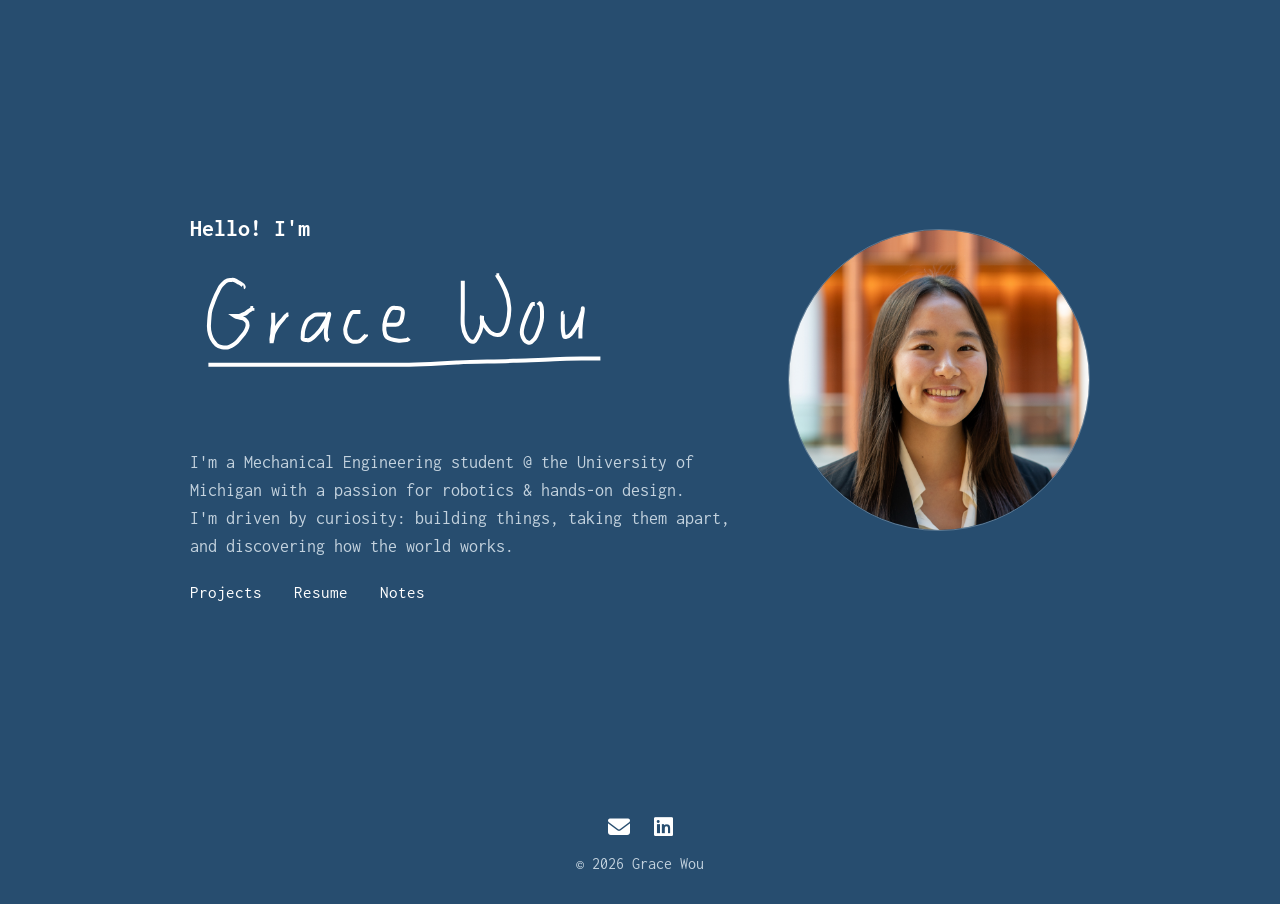
==== commit c42225e4: "Update index.html" ====
--- a/index.html
+++ b/index.html
@@ -16,7 +16,7 @@
       document.documentElement.classList.add('skip-intro');
     }
   </script>
-  <link rel="icon" type="image/png" href="icon.png">
+   <link rel="icon" type="image/png" href="favicon.png">
 </head>
 <body>
 
@@ -59,7 +59,7 @@
 
     </div>
 
-    <img src="/images/headshot.jpg" alt="Grace Wou" class="hero-photo">
+    <img src="/images/headshot.JPG" alt="Grace Wou" class="hero-photo">
 
   </section>
 
--- a/style.css
+++ b/style.css
@@ -154,15 +154,21 @@
 
 .home-left {
   flex: 1;
+  max-width: 600px;
+  min-width: 0;
+}
+
+.home-left {
+  flex: 1;
   min-width: 0;
 }
 
 .hero-photo {
   width: 300px;
-  height: 300px;               /* must equal width for a true circle */
+  height: 300px;
   border-radius: 50%;
   object-fit: cover;
-  object-position: center top; /* keeps your face from getting cropped */
+  object-position: center;     /* was 45% 35%; a square image needs no offset */
   border: 1px solid rgba(255, 255, 255, 0.25);
   flex-shrink: 0;
 }
@@ -406,6 +412,11 @@
   text-align: center;
 }
 
+.image-grid .image-small {
+  max-width: 400px;
+  margin: 0 auto;
+}
+
 /* ---------- Personal contributions ---------- */
 
 .contributions {
@@ -421,3 +432,62 @@
   letter-spacing: -0.02em;
   margin: 0 0 56px;
 }
+
+.video-grid {
+  display: grid;
+  grid-template-columns: repeat(auto-fit, minmax(280px, 1fr));
+  gap: 24px;
+}
+
+.video-grid figure {
+  margin: 0;
+}
+
+.video-grid video {
+  width: 100%;
+  height: auto;
+  display: block;
+  border-radius: 8px;
+  border: 1px solid rgba(255, 255, 255, 0.2);
+}
+
+.video-grid figcaption {
+  color: var(--text-dim);
+  font-size: 0.95rem;
+  margin-top: 8px;
+  text-align: center;
+}
+
+.image-grid-feature {
+  grid-template-columns: 2fr 1fr;
+  align-items: start;
+}
+
+.image-grid-feature figure:last-child img {
+  max-height: 350px;
+  object-fit: cover;
+}
+
+@media (max-width: 800px) {
+  .image-grid-feature {
+    grid-template-columns: 1fr;
+  }
+}
+
+.image-grid-stacked {
+  grid-template-columns: 1fr 1fr;
+  align-items: start;
+}
+
+.image-grid-stacked .stacked-main {
+  grid-row: span 2;     /* model sits on the left, spanning both rows */
+}
+
+@media (max-width: 800px) {
+  .image-grid-stacked {
+    grid-template-columns: 1fr;
+  }
+  .image-grid-stacked .stacked-main {
+    grid-row: auto;
+  }
+}
